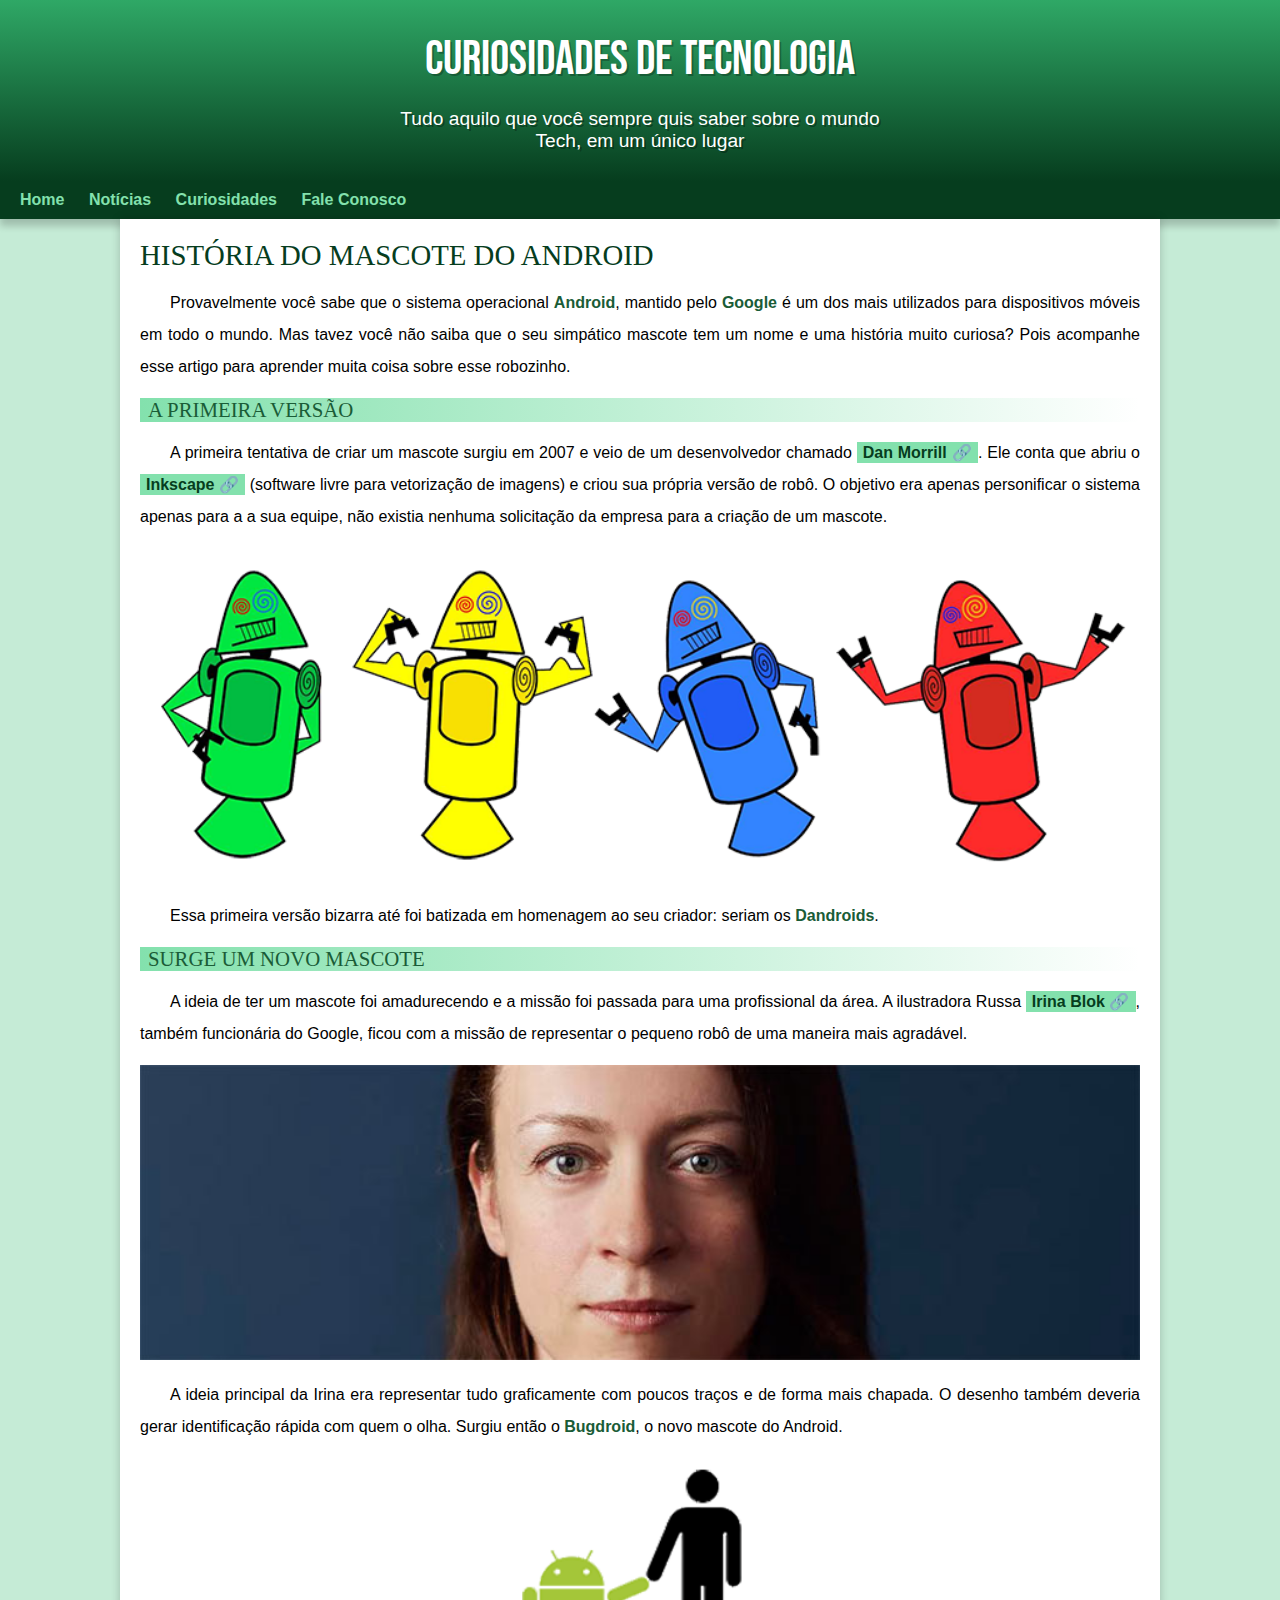
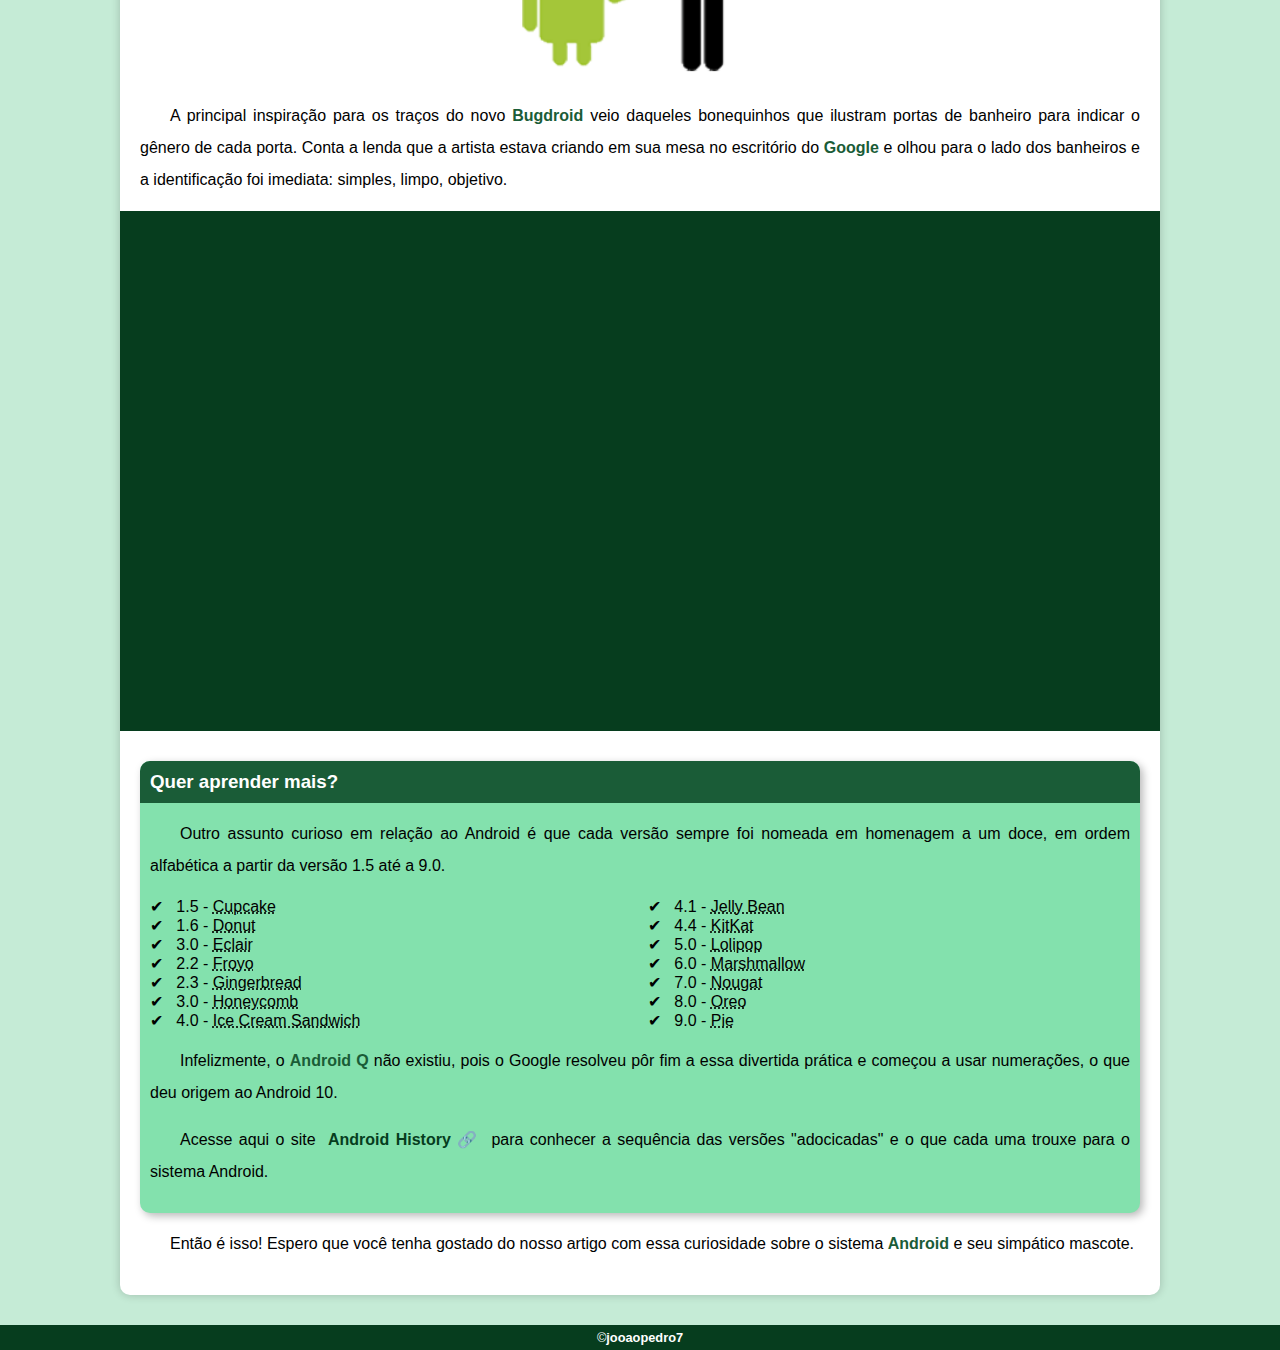
==== index.html @ 1c7f91a4 "Correção de erro" ====
<!DOCTYPE html>
<html lang="pt-br">

<head>
    <meta charset="UTF-8">
    <meta http-equiv="X-UA-Compatible" content="IE=edge">
    <meta name="viewport" content="width=device-width, initial-scale=1.0">
    <title>Como surgiu o mascote Android</title>
    <link rel="shortcut icon" href="imagens/favicon.ico" type="image/x-icon">
    <link rel="stylesheet" href="estilo/style.css">
</head>

<body>
    <header>
        <h1>CURIOSIDADES DE TECNOLOGIA</h1>
        <p>Tudo aquilo que você sempre quis saber sobre o mundo Tech, em um único lugar</p>
    </header>
    <nav>
        <a href="#">Home</a>
        <a href="#">Notícias</a>
        <a href="#">Curiosidades</a>
        <a href="#">Fale Conosco</a>
    </nav>
    <main>
        <article>
            <h1>
                HISTÓRIA DO MASCOTE DO ANDROID
            </h1>

            <p>
                Provavelmente você sabe que o sistema operacional <strong>Android</strong>, mantido pelo
                <strong>Google</strong> é um dos mais utilizados para dispositivos móveis em todo o mundo. Mas tavez você não saiba que o seu simpático mascote tem um nome e uma história muito curiosa? Pois acompanhe esse artigo para aprender muita coisa
                sobre esse robozinho.
            </p>

            <h2>
                A PRIMEIRA VERSÃO
            </h2>

            <p>
                A primeira tentativa de criar um mascote surgiu em 2007 e veio de um desenvolvedor chamado <a href="https://androidcommunity.com/dan-morrill-shows-us-the-android-mascot-that-almost-was-20130103/" rel="external" target="_blank" class="externo">Dan Morrill</a>.
                Ele conta que abriu o <a href="https://inkscape.org/pt-br/" rel="external" target="_blank" class="externo">Inkscape</a> (software livre para vetorização de imagens) e criou sua própria versão de robô. O objetivo era apenas personificar
                o sistema apenas para a a sua equipe, não existia nenhuma solicitação da empresa para a criação de um mascote.
            </p>

            <picture>
                <source media="(max-width: 670px)" srcset="imagens/dan-droids-pq.png">
                <img src="imagens/dan-droids.png" alt="Logo Android">
            </picture>

            <p>
                Essa primeira versão bizarra até foi batizada em homenagem ao seu criador: seriam os
                <strong>Dandroids</strong>.
            </p>

            <h2>SURGE UM NOVO MASCOTE</h2>

            <p>
                A ideia de ter um mascote foi amadurecendo e a missão foi passada para uma profissional da área. A ilustradora Russa <a href="https://www.irinablok.com/" rel="external" target="_blank" class="externo">Irina Blok</a>, também funcionária
                do Google, ficou com a missão de representar o pequeno robô de uma maneira mais agradável.
            </p>

            <picture>
                <source media="(max-width: 670px)" srcset="imagens/irina-blok-pq.jpg">
                <img src="imagens/irina-blok.jpg" alt="Criadora Android">
            </picture>

            <p>
                A ideia principal da Irina era representar tudo graficamente com poucos traços e de forma mais chapada. O desenho também deveria gerar identificação rápida com quem o olha. Surgiu então o
                <strong>Bugdroid</strong>, o novo mascote do Android.
            </p>

            <img src="imagens/bugdroid.png" class="pequena" alt="Logo android de mão dadas com uma pessoa.">

            <p>
                A principal inspiração para os traços do novo <strong>Bugdroid</strong> veio daqueles bonequinhos que ilustram portas de banheiro para indicar o gênero de cada porta. Conta a lenda que a artista estava criando em sua mesa no escritório
                do <strong>Google</strong> e olhou para o lado dos banheiros e a identificação foi imediata: simples, limpo, objetivo.
            </p>


            <!--
                CORREÇÃO DO FRAME 
            -->
            <div class="video">
                <iframe width="720" height="400" src="https://www.youtube.com/embed/l2UDgpLz20M" title="YouTube video player" frameborder="0" allow="accelerometer; autoplay; clipboard-write; encrypted-media; gyroscope; picture-in-picture" allowfullscreen></iframe>
            </div>


            <aside>
                <h3>
                    Quer aprender mais?
                </h3>

                <p>
                    Outro assunto curioso em relação ao Android é que cada versão sempre foi nomeada em homenagem a um doce, em ordem alfabética a partir da versão 1.5 até a 9.0.
                </p>

                <ul>
                    <li> 1.5 - <abbr title="Bolo de copo">Cupcake</abbr></li>
                    <li> 1.6 - <abbr title="Rosquinha">Donut</abbr></li>
                    <li> 3.0 - <abbr title="Bomba">Eclair</abbr></li>
                    <li> 2.2 - <abbr title="Iorgute Congelado">Froyo</abbr></li>
                    <li> 2.3 - <abbr title="Biscoito de Gengibre">Gingerbread</abbr></li>
                    <li> 3.0 - <abbr title="Favo de Mel">Honeycomb</abbr></li>
                    <li> 4.0 - <abbr title="Sanduíche de Sorvete">Ice Cream Sandwich</abbr></li>
                    <li> 4.1 - <abbr title="Jujuba">Jelly Bean</abbr></li>
                    <li> 4.4 - <abbr title="KitKat">KitKat</abbr></li>
                    <li> 5.0 - <abbr title="Pirulito">Lolipop</abbr></li>
                    <li> 6.0 - <abbr title="Marshmallow">Marshmallow</abbr></li>
                    <li> 7.0 - <abbr title="Torrone">Nougat</abbr></li>
                    <li> 8.0 - <abbr title="Oreo">Oreo</abbr></li>
                    <li> 9.0 - <abbr title="Torta">Pie</abbr></li>
                </ul>

                <p>
                    Infelizmente, o <strong>Android Q</strong> não existiu, pois o Google resolveu pôr fim a essa divertida prática e começou a usar numerações, o que deu origem ao Android 10.
                </p>

                <p>
                    Acesse aqui o site <a href="https://www.android.com/intl/en_uk/history/" target="_blank" rel="external" class="externo">Android History</a> para conhecer a sequência das versões "adocicadas" e o que cada uma trouxe para o sistema Android.
                </p>
            </aside>

            <p>
                Então é isso! Espero que você tenha gostado do nosso artigo com essa curiosidade sobre o sistema
                <strong>Android</strong> e seu simpático mascote.
            </p>
        </article>
    </main>
    <footer>
        <p>&copy;<a href="https://github.com/jooaopedro7" target="_blank">jooaopedro7</a></p>
    </footer>
    <script src="script.js"></script>
</body>

</html>
---- estilo/style.css ----
@charset "UTF-8";
    @import url('https://fonts.googleapis.com/css2?family=Bebas+Neue&display=swap');
    @font-face {
        font-family: 'Android';
        /*src: url(.fontes/idroid.otf) format('opentype');*/
        src: url('...fontes/idroid.otf') format('opentype');
        font-weight: normal;
    }
    
    * {
        margin: 0px;
        padding: 0px;
    }
    
     :root {
        --cor0: #c5ebd6;
        --cor1: #83e1ad;
        --cor2: #3ddc84;
        --cor3: #2fa866;
        --cor4: #1a5c37;
        --cor5: #063d1e;
        --fonte-padrao: Arial, Verdana, Helvetica, sans-serif;
        --fonte-destaque: 'Bebas Neue', cursive;
        --fonte-android: 'Android', cursive;
    }
    
    body {
        background-color: var(--cor0);
        font-family: var(--fonte-padrao);
    }
    
    a.externo::after {
        content: '\00A0\1F517';
    }
    
    header {
        background-image: linear-gradient(to bottom, var(--cor3), var(--cor5));
        min-height: 150px;
        padding-top: 31px;
        text-align: center;
    }
    
    header>h1 {
        color: white;
        font-family: var(--fonte-destaque);
        font-size: 3em;
        font-weight: normal;
        margin-bottom: 20px;
        text-shadow: 2px 2px 0px rgba(0, 0, 0, 0.267);
    }
    
    header>p {
        color: white;
        font-family: var(--fonte-padrao);
        font-size: 1.2em;
        max-width: 500px;
        margin: auto;
        margin-bottom: 20px;
        padding-right: 10px;
        padding-left: 10px;
        text-shadow: 2px 2px 0px rgba(0, 0, 0, 0.315);
    }
    
    nav {
        background-color: var(--cor5);
        padding: 10px;
        box-shadow: 0px 7px 7px rgba(0, 0, 0, 0.192);
    }
    
    nav>a {
        color: var(--cor1);
        padding: 10px;
        text-decoration: none;
        font-weight: bold;
        transition-duration: .1s;
    }
    
    nav>a:hover {
        background-color: var(--cor3);
        color: var(--cor5);
    }
    
    main {
        background-color: white;
        min-width: 300px;
        max-width: 1000px;
        margin: auto;
        margin-bottom: 30px;
        padding: 20px;
        box-shadow: 0px 0px 10px rgb(0, 0, 0, 0.2);
        border-bottom-left-radius: 10px;
        border-bottom-right-radius: 10px;
    }
    
    div.video {
        background-color: var(--cor5);
        margin: 0px -20px 30px -20px;
        padding: 20px;
        padding-bottom: 50%;
        position: relative;
    }
    
    div.video>iframe {
        position: absolute;
        top: 5%;
        left: 5%;
        width: 90%;
        height: 90%;
    }
    
    main h1 {
        color: var(--cor5);
        font-family: var(--fonte-android);
        font-weight: normal;
        font-size: 1.8em;
    }
    
    main h2 {
        font-family: var(--fonte-android);
        color: var(--cor4);
        font-size: 1.3em;
        font-weight: normal;
        background-image: linear-gradient(to right, var(--cor1), transparent);
        text-indent: 8px;
    }
    
    main p {
        margin: 15px 0px;
        text-align: justify;
        text-indent: 30px;
        line-height: 2em;
        font-size: 1em;
    }
    
    main strong {
        color: var(--cor4);
        font-weight: bold;
    }
    
    main a {
        text-decoration: none;
        font-weight: bold;
        color: var(--cor5);
        background-color: var(--cor1);
        padding: 2px 6px;
    }
    
    main a:hover {
        text-decoration: underline;
        color: var(--cor4);
    }
    
    main img {
        width: 100%;
    }
    
    main img.pequena {
        max-width: 350px;
        margin: auto;
        display: block;
    }
    
    aside {
        background-color: var(--cor1);
        padding: 10px;
        border-radius: 10px;
        box-shadow: 3px 3px 8px rgba(0, 0, 0, 0.281);
    }
    
    aside>h3 {
        background-color: var(--cor4);
        color: #fff;
        padding: 10px;
        margin: -10px -10px 0px -10px;
        border-radius: 10px 10px 0px 0px;
    }
    
    aside>ul {
        list-style-type: '\2714\00A0\00A0';
        list-style-position: inside;
        columns: 2;
    }
    
    footer {
        background-color: var(--cor5);
        color: white;
        text-align: center;
        font-size: 0.8em;
        padding: 5px;
    }
    
    footer a {
        color: white;
        font-weight: bolder;
        text-decoration: none;
    }
    
    footer a:hover {
        text-decoration: underline;
        color: var(--cor1);
    }
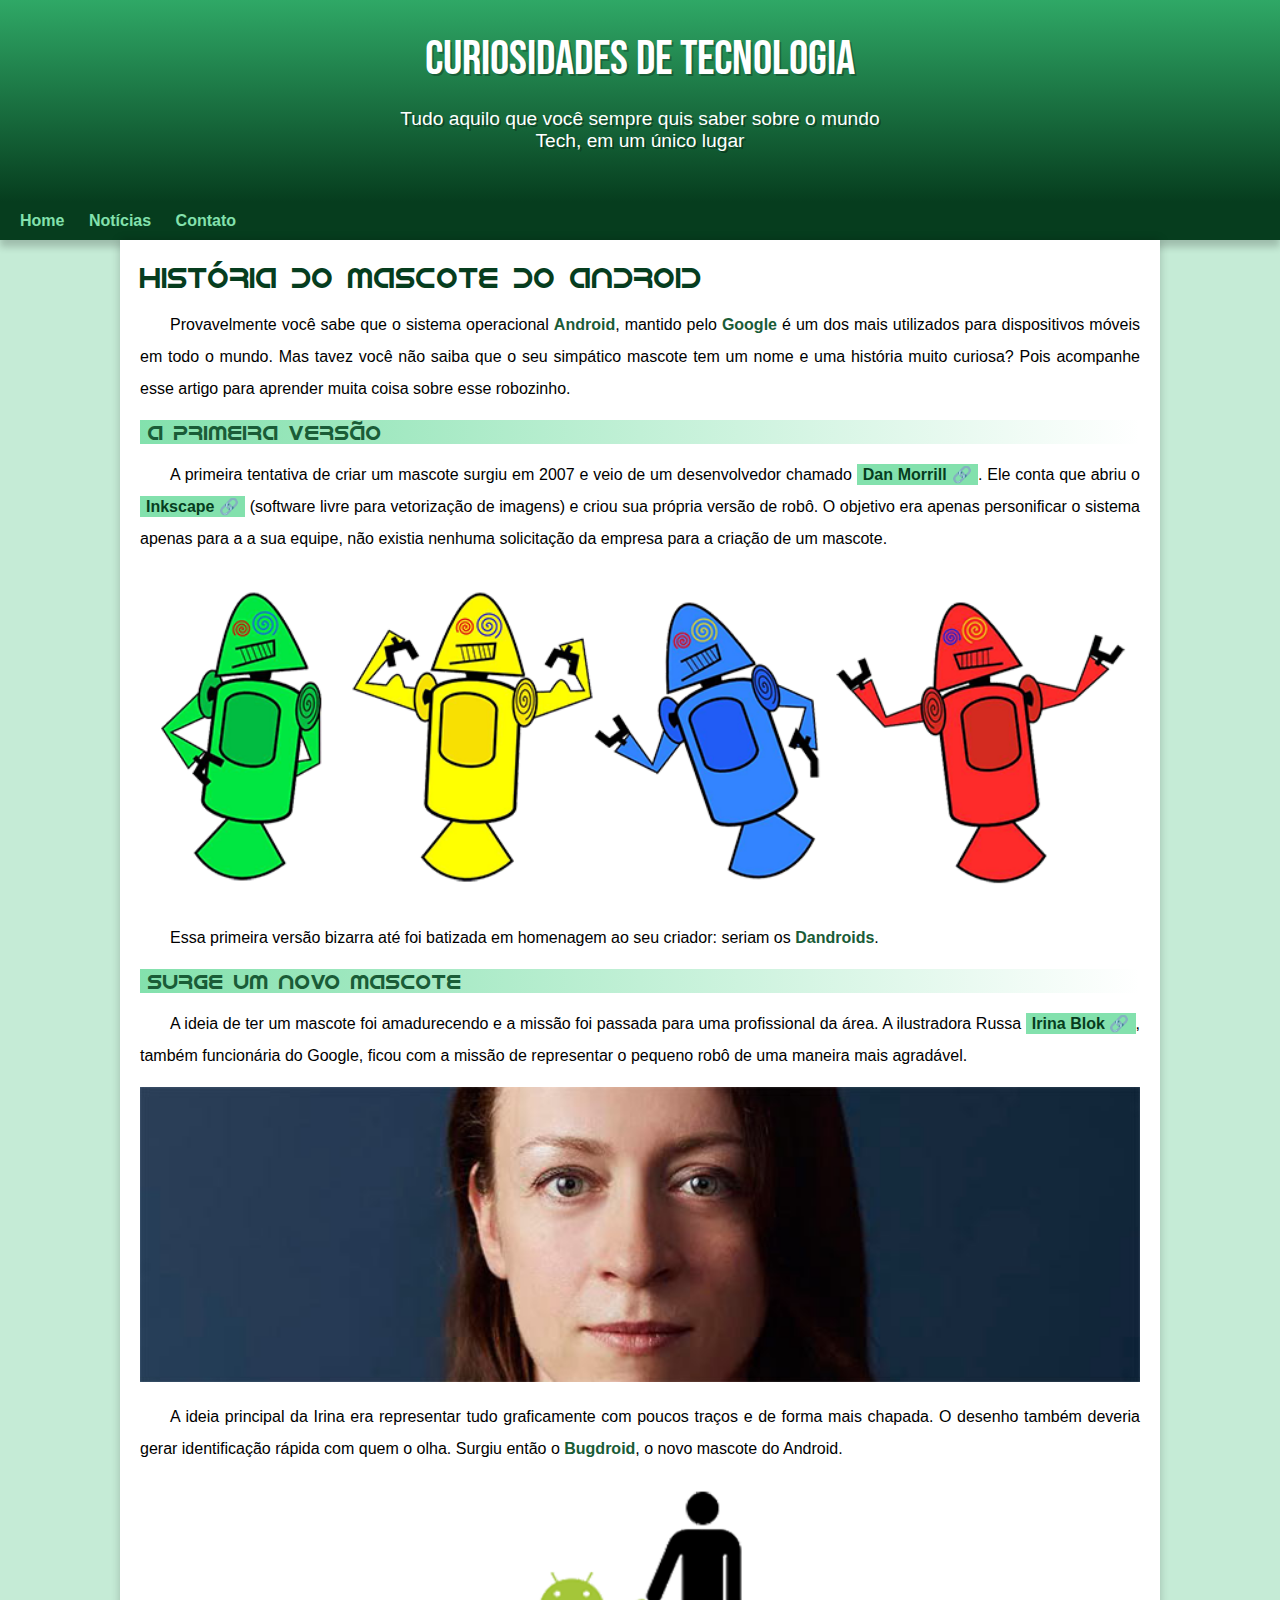
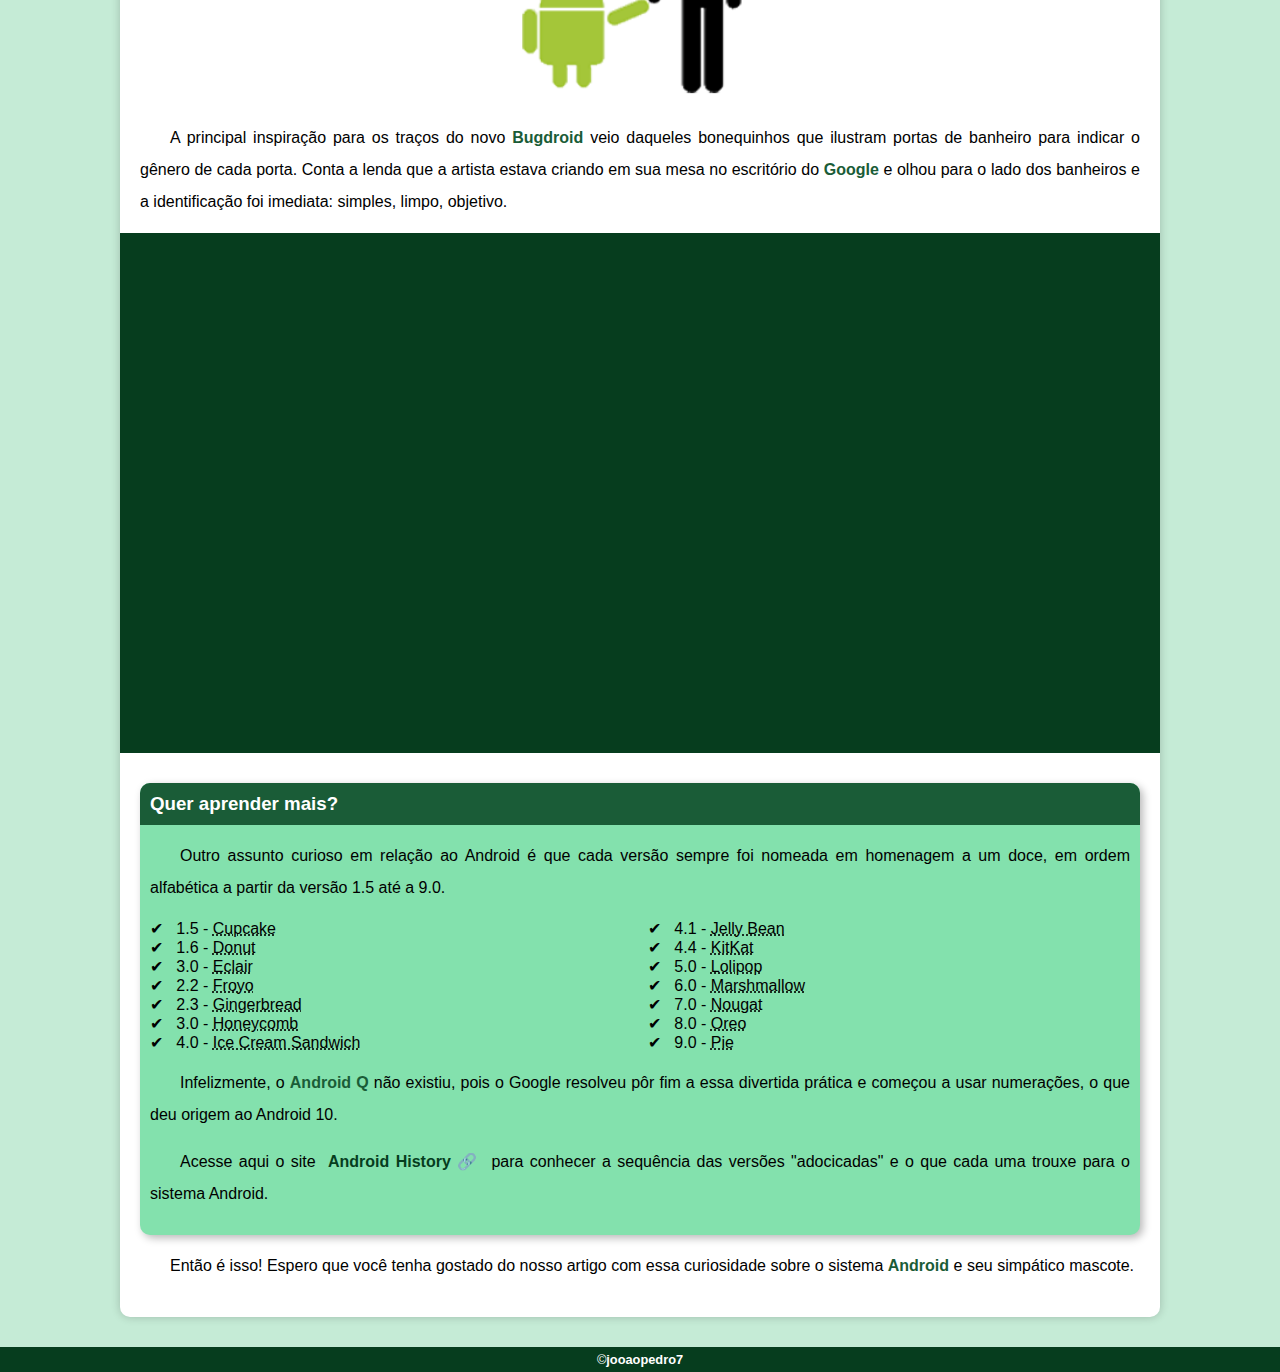
==== commit 12a20dc0: "Problema de margin corrigido" ====
--- a/index.html
+++ b/index.html
@@ -18,8 +18,7 @@
     <nav>
         <a href="#">Home</a>
         <a href="#">Notícias</a>
-        <a href="#">Curiosidades</a>
-        <a href="#">Fale Conosco</a>
+        <a href="#">Contato</a>
     </nav>
     <main>
         <article>
--- a/estilo/style.css
+++ b/estilo/style.css
@@ -1,201 +1,200 @@
-    @charset "UTF-8";
-    @import url('https://fonts.googleapis.com/css2?family=Bebas+Neue&display=swap');
-    @font-face {
-        font-family: 'Android';
-        /*src: url(.fontes/idroid.otf) format('opentype');*/
-        src: url('...fontes/idroid.otf') format('opentype');
-        font-weight: normal;
-    }
-    
-    * {
-        margin: 0px;
-        padding: 0px;
-    }
-    
-     :root {
-        --cor0: #c5ebd6;
-        --cor1: #83e1ad;
-        --cor2: #3ddc84;
-        --cor3: #2fa866;
-        --cor4: #1a5c37;
-        --cor5: #063d1e;
-        --fonte-padrao: Arial, Verdana, Helvetica, sans-serif;
-        --fonte-destaque: 'Bebas Neue', cursive;
-        --fonte-android: 'Android', cursive;
-    }
-    
-    body {
-        background-color: var(--cor0);
-        font-family: var(--fonte-padrao);
-    }
-    
-    a.externo::after {
-        content: '\00A0\1F517';
-    }
-    
-    header {
-        background-image: linear-gradient(to bottom, var(--cor3), var(--cor5));
-        min-height: 150px;
-        padding-top: 31px;
-        text-align: center;
-    }
-    
-    header>h1 {
-        color: white;
-        font-family: var(--fonte-destaque);
-        font-size: 3em;
-        font-weight: normal;
-        margin-bottom: 20px;
-        text-shadow: 2px 2px 0px rgba(0, 0, 0, 0.267);
-    }
-    
-    header>p {
-        color: white;
-        font-family: var(--fonte-padrao);
-        font-size: 1.2em;
-        max-width: 500px;
-        margin: auto;
-        margin-bottom: 20px;
-        padding-right: 10px;
-        padding-left: 10px;
-        text-shadow: 2px 2px 0px rgba(0, 0, 0, 0.315);
-    }
-    
-    nav {
-        background-color: var(--cor5);
-        padding: 10px;
-        box-shadow: 0px 7px 7px rgba(0, 0, 0, 0.192);
-    }
-    
-    nav>a {
-        color: var(--cor1);
-        padding: 10px;
-        text-decoration: none;
-        font-weight: bold;
-        transition-duration: .1s;
-    }
-    
-    nav>a:hover {
-        background-color: var(--cor3);
-        color: var(--cor5);
-    }
-    
-    main {
-        background-color: white;
-        min-width: 300px;
-        max-width: 1000px;
-        margin: auto;
-        margin-bottom: 30px;
-        padding: 20px;
-        box-shadow: 0px 0px 10px rgb(0, 0, 0, 0.2);
-        border-bottom-left-radius: 10px;
-        border-bottom-right-radius: 10px;
-    }
-    
-    div.video {
-        background-color: var(--cor5);
-        margin: 0px -20px 30px -20px;
-        padding: 20px;
-        padding-bottom: 50%;
-        position: relative;
-    }
-    
-    div.video>iframe {
-        position: absolute;
-        top: 5%;
-        left: 5%;
-        width: 90%;
-        height: 90%;
-    }
-    
-    main h1 {
-        color: var(--cor5);
-        font-family: var(--fonte-android);
-        font-weight: normal;
-        font-size: 1.8em;
-    }
-    
-    main h2 {
-        font-family: var(--fonte-android);
-        color: var(--cor4);
-        font-size: 1.3em;
-        font-weight: normal;
-        background-image: linear-gradient(to right, var(--cor1), transparent);
-        text-indent: 8px;
-    }
-    
-    main p {
-        margin: 15px 0px;
-        text-align: justify;
-        text-indent: 30px;
-        line-height: 2em;
-        font-size: 1em;
-    }
-    
-    main strong {
-        color: var(--cor4);
-        font-weight: bold;
-    }
-    
-    main a {
-        text-decoration: none;
-        font-weight: bold;
-        color: var(--cor5);
-        background-color: var(--cor1);
-        padding: 2px 6px;
-    }
-    
-    main a:hover {
-        text-decoration: underline;
-        color: var(--cor4);
-    }
-    
-    main img {
-        width: 100%;
-    }
-    
-    main img.pequena {
-        max-width: 350px;
-        margin: auto;
-        display: block;
-    }
-    
-    aside {
-        background-color: var(--cor1);
-        padding: 10px;
-        border-radius: 10px;
-        box-shadow: 3px 3px 8px rgba(0, 0, 0, 0.281);
-    }
-    
-    aside>h3 {
-        background-color: var(--cor4);
-        color: #fff;
-        padding: 10px;
-        margin: -10px -10px 0px -10px;
-        border-radius: 10px 10px 0px 0px;
-    }
-    
-    aside>ul {
-        list-style-type: '\2714\00A0\00A0';
-        list-style-position: inside;
-        columns: 2;
-    }
-    
-    footer {
-        background-color: var(--cor5);
-        color: white;
-        text-align: center;
-        font-size: 0.8em;
-        padding: 5px;
-    }
-    
-    footer a {
-        color: white;
-        font-weight: bolder;
-        text-decoration: none;
-    }
-    
-    footer a:hover {
-        text-decoration: underline;
-        color: var(--cor1);
-    }+@charset "UTF-8";
+@import url('https://fonts.googleapis.com/css2?family=Bebas+Neue&display=swap');
+@font-face {
+    font-family: 'Android';
+    src: url('../fontes/idroid.otf') format('opentype');
+    font-weight: normal;
+}
+
+* {
+    margin: 0px;
+    padding: 0px;
+}
+
+:root {
+    --cor0: #c5ebd6;
+    --cor1: #83e1ad;
+    --cor2: #3ddc84;
+    --cor3: #2fa866;
+    --cor4: #1a5c37;
+    --cor5: #063d1e;
+    --fonte-padrao: Arial, Verdana, Helvetica, sans-serif;
+    --fonte-destaque: 'Bebas Neue', cursive;
+    --fonte-android: 'Android', cursive;
+}
+
+body {
+    background-color: var(--cor0);
+    font-family: var(--fonte-padrao);
+}
+
+a.externo::after {
+    content: '\00A0\1F517';
+}
+
+header {
+    background-image: linear-gradient(to bottom, var(--cor3), var(--cor5));
+    min-height: 150px;
+    padding-top: 31px;
+    text-align: center;
+}
+
+header>h1 {
+    color: white;
+    font-family: var(--fonte-destaque);
+    font-size: 3em;
+    font-weight: normal;
+    margin-bottom: 20px;
+    text-shadow: 2px 2px 0px rgba(0, 0, 0, 0.267);
+}
+
+header>p {
+    color: white;
+    font-family: var(--fonte-padrao);
+    font-size: 1.2em;
+    max-width: 500px;
+    margin: auto;
+    padding-bottom: 50px;
+    padding-right: 10px;
+    padding-left: 10px;
+    text-shadow: 2px 2px 0px rgba(0, 0, 0, 0.315);
+}
+
+nav {
+    background-color: var(--cor5);
+    padding: 10px;
+    box-shadow: 0px 7px 7px rgba(0, 0, 0, 0.192);
+}
+
+nav>a {
+    color: var(--cor1);
+    padding: 10px;
+    text-decoration: none;
+    font-weight: bold;
+    transition-duration: .1s;
+}
+
+nav>a:hover {
+    background-color: var(--cor3);
+    color: var(--cor5);
+}
+
+main {
+    background-color: white;
+    min-width: 300px;
+    max-width: 1000px;
+    margin: auto;
+    margin-bottom: 30px;
+    padding: 20px;
+    box-shadow: 0px 0px 10px rgb(0, 0, 0, 0.2);
+    border-bottom-left-radius: 10px;
+    border-bottom-right-radius: 10px;
+}
+
+div.video {
+    background-color: var(--cor5);
+    margin: 0px -20px 30px -20px;
+    padding: 20px;
+    padding-bottom: 50%;
+    position: relative;
+}
+
+div.video>iframe {
+    position: absolute;
+    top: 5%;
+    left: 5%;
+    width: 90%;
+    height: 90%;
+}
+
+main h1 {
+    color: var(--cor5);
+    font-family: var(--fonte-android);
+    font-weight: normal;
+    font-size: 1.8em;
+}
+
+main h2 {
+    font-family: var(--fonte-android);
+    color: var(--cor4);
+    font-size: 1.3em;
+    font-weight: normal;
+    background-image: linear-gradient(to right, var(--cor1), transparent);
+    text-indent: 8px;
+}
+
+main p {
+    margin: 15px 0px;
+    text-align: justify;
+    text-indent: 30px;
+    line-height: 2em;
+    font-size: 1em;
+}
+
+main strong {
+    color: var(--cor4);
+    font-weight: bold;
+}
+
+main a {
+    text-decoration: none;
+    font-weight: bold;
+    color: var(--cor5);
+    background-color: var(--cor1);
+    padding: 2px 6px;
+}
+
+main a:hover {
+    text-decoration: underline;
+    color: var(--cor4);
+}
+
+main img {
+    width: 100%;
+}
+
+main img.pequena {
+    max-width: 350px;
+    margin: auto;
+    display: block;
+}
+
+aside {
+    background-color: var(--cor1);
+    padding: 10px;
+    border-radius: 10px;
+    box-shadow: 3px 3px 8px rgba(0, 0, 0, 0.281);
+}
+
+aside>h3 {
+    background-color: var(--cor4);
+    color: #fff;
+    padding: 10px;
+    margin: -10px -10px 0px -10px;
+    border-radius: 10px 10px 0px 0px;
+}
+
+aside>ul {
+    list-style-type: '\2714\00A0\00A0';
+    list-style-position: inside;
+    columns: 2;
+}
+
+footer {
+    background-color: var(--cor5);
+    color: white;
+    text-align: center;
+    font-size: 0.8em;
+    padding: 5px;
+}
+
+footer a {
+    color: white;
+    font-weight: bolder;
+    text-decoration: none;
+}
+
+footer a:hover {
+    text-decoration: underline;
+    color: var(--cor1);
+}